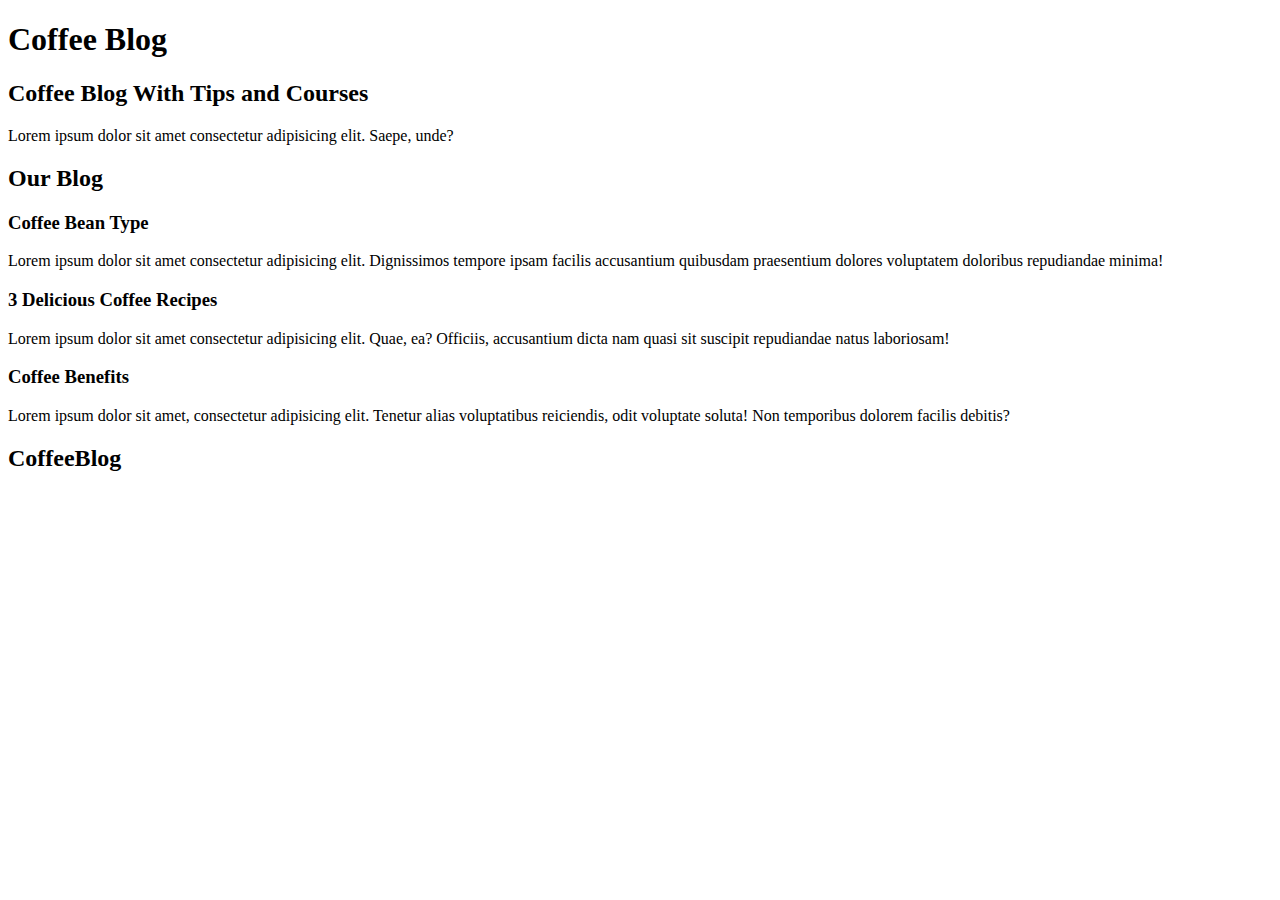
==== index.html @ c62bed42 "Added all needed elements" ====
<!DOCTYPE html>
<html lang="en">
<head>
    <meta charset="UTF-8">
    <meta name="viewport" content="width=device-width, initial-scale=1.0">
    <title>Coffee Blog</title>
</head>
<body>
    <header>
        <h1>Coffee Blog</h1>
        <h2>Coffee Blog With Tips and Courses</h2>
        <p>Lorem ipsum dolor sit amet consectetur adipisicing elit. Saepe, unde?</p>
    </header>
    <main>
        <h2>Our Blog</h2>

        <article>
            <h3>Coffee Bean Type</h3>
            <p>Lorem ipsum dolor sit amet consectetur adipisicing elit. Dignissimos tempore ipsam facilis accusantium quibusdam praesentium dolores voluptatem doloribus repudiandae minima!</p>
        </article>
        
        <article>
            <h3>3 Delicious Coffee Recipes</h3>
            <p>Lorem ipsum dolor sit amet consectetur adipisicing elit. Quae, ea? Officiis, accusantium dicta nam quasi sit suscipit repudiandae natus laboriosam!</p>
        </article>

        <article>
            <h3>Coffee Benefits</h3>
            <p>Lorem ipsum dolor sit amet, consectetur adipisicing elit. Tenetur alias voluptatibus reiciendis, odit voluptate soluta! Non temporibus dolorem facilis debitis?</p>
        </article>
    </main>
    <footer>
        <h2>CoffeeBlog</h2>
    </footer>
</body>
</html>
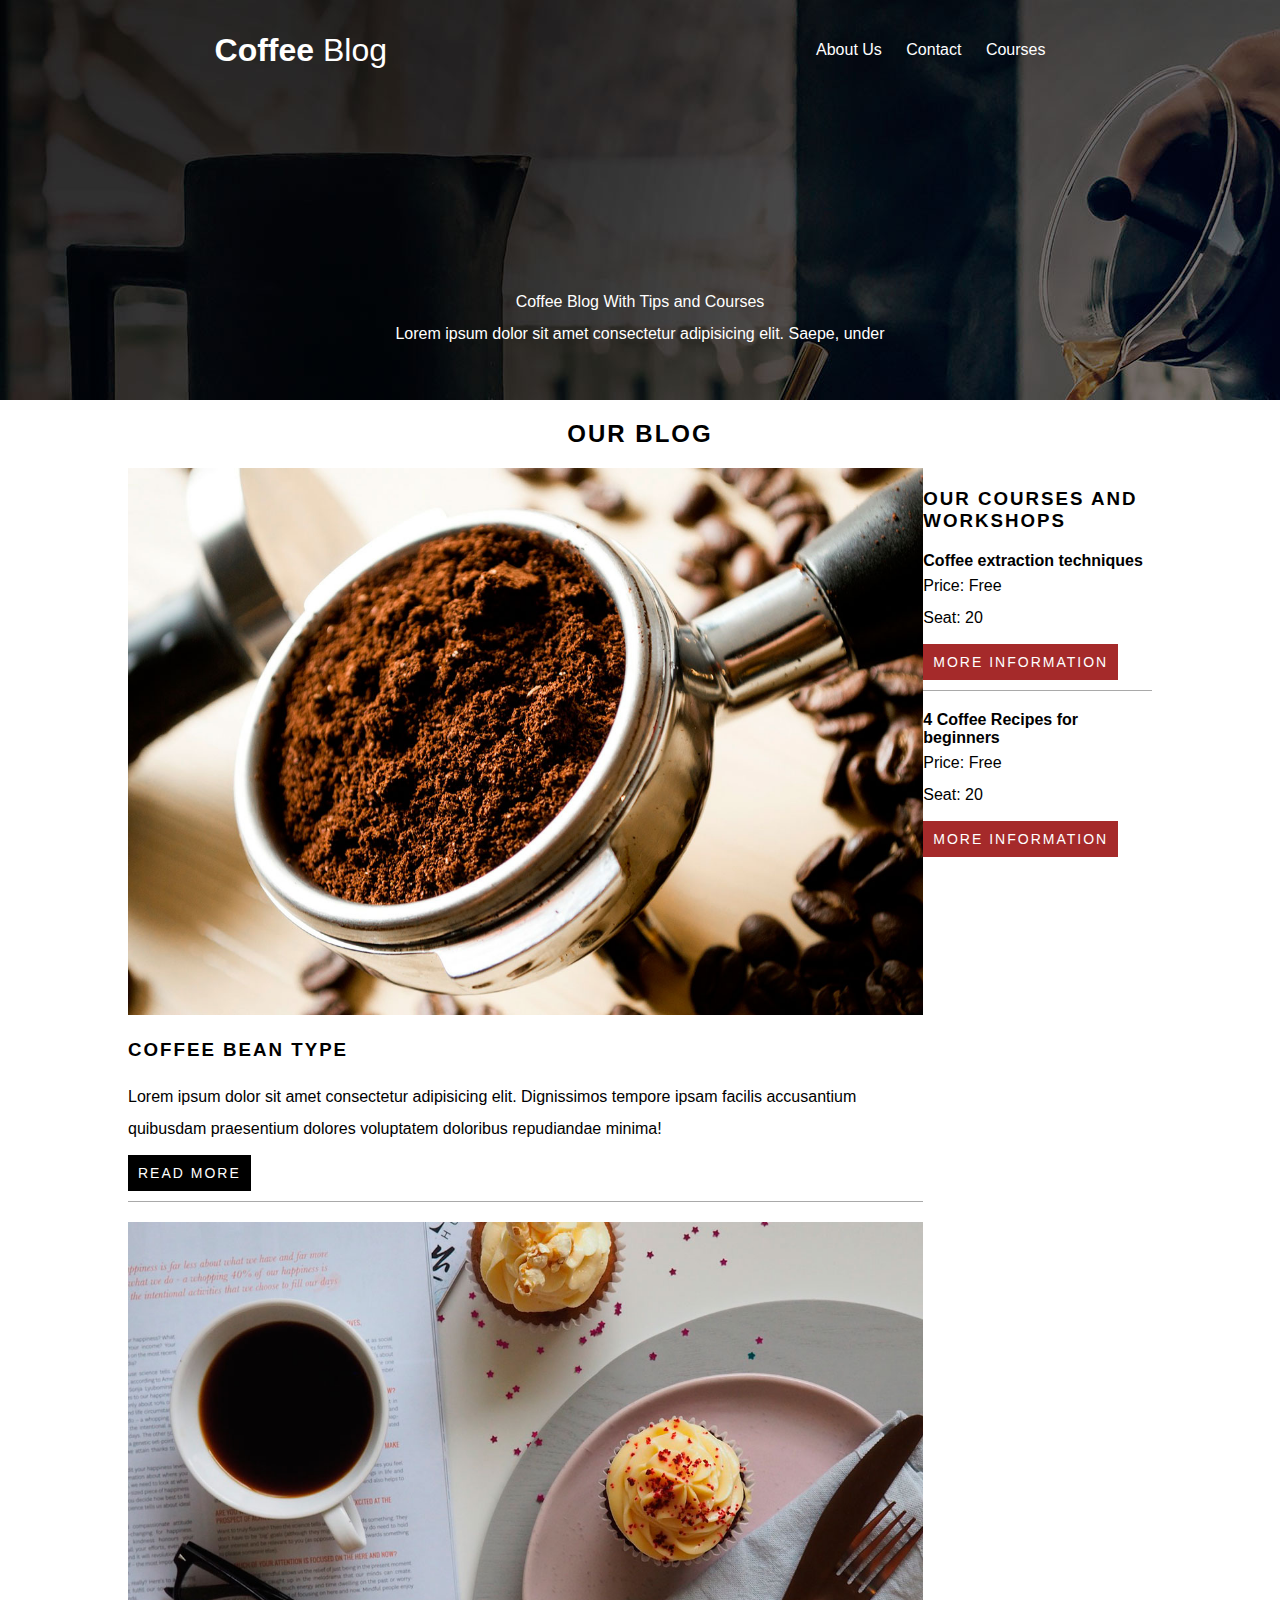
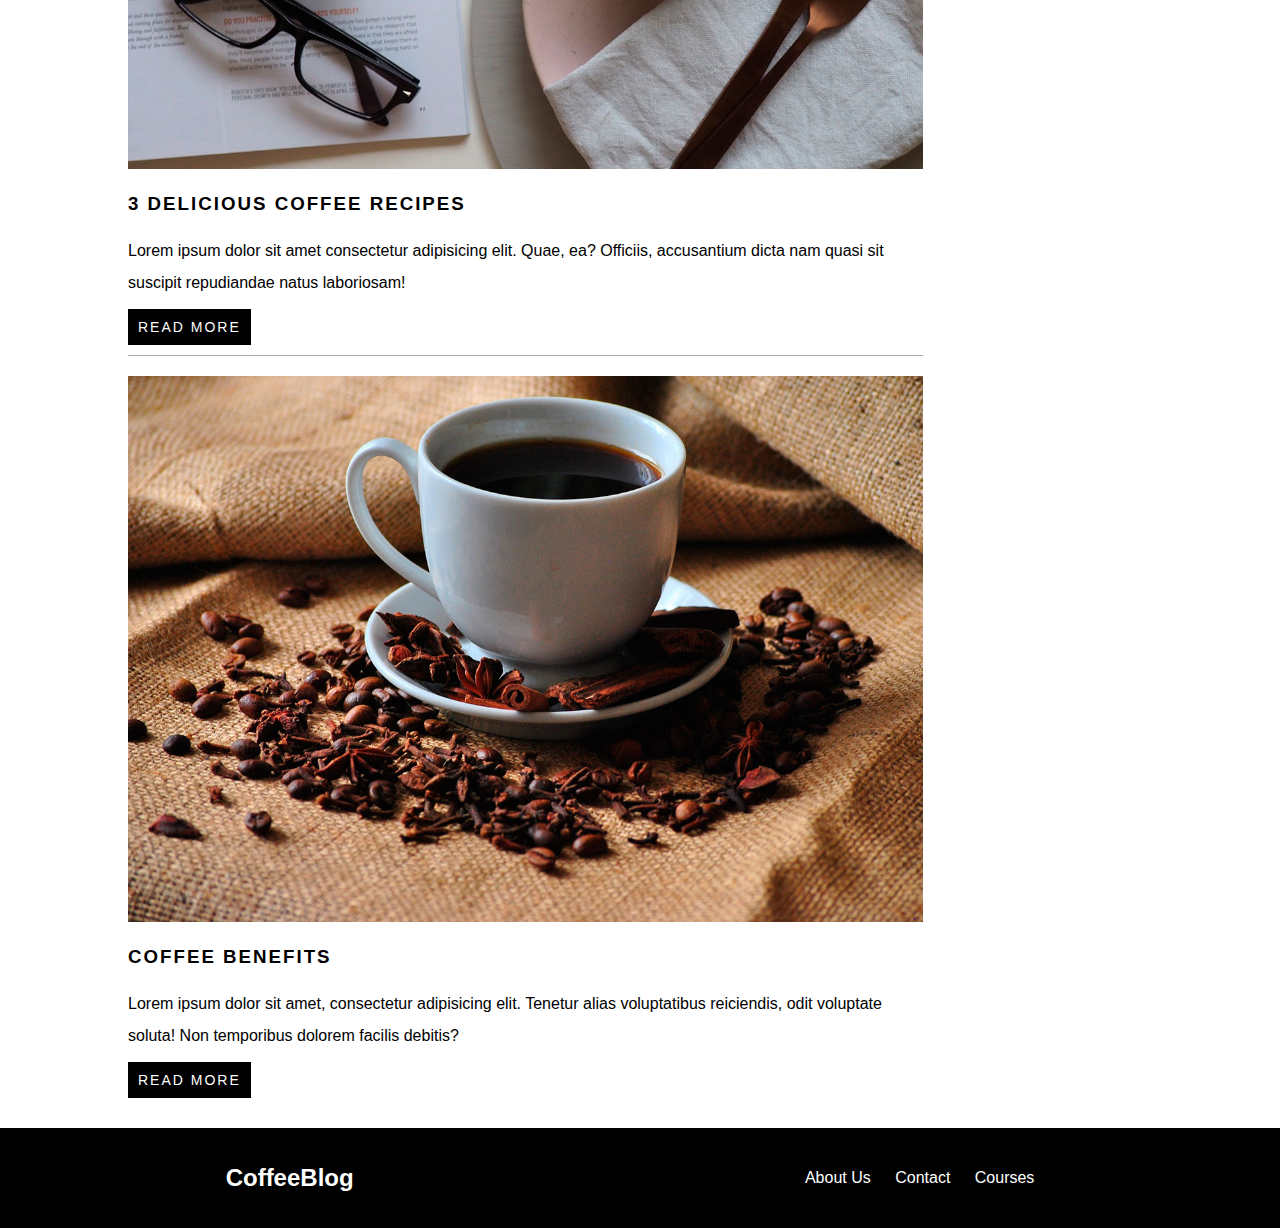
==== commit e93d9cfe: "this is Assignment 2" ====
--- a/index.html
+++ b/index.html
@@ -4,33 +4,83 @@
     <meta charset="UTF-8">
     <meta name="viewport" content="width=device-width, initial-scale=1.0">
     <title>Coffee Blog</title>
+    <link rel="preconnect" href="https://fonts.googleapis.com">
+    <link rel="preconnect" href="https://fonts.gstatic.com" crossorigin>
+    <link href="https://fonts.googleapis.com/css2?family=Protest+Riot&display=swap" rel="stylesheet">
+    <link rel="stylesheet" href="styles/mystyle.css">
+    <link rel="shortcut icon" href="img/favicon (1).ico" type="image/x-icon">
 </head>
 <body>
-    <header>
-        <h1>Coffee Blog</h1>
-        <h2>Coffee Blog With Tips and Courses</h2>
-        <p>Lorem ipsum dolor sit amet consectetur adipisicing elit. Saepe, unde?</p>
+    <header class="site-header">
+        <div class="flex-v">
+            <div class="flex-container">
+                <h1 class="main-title">Coffee <span class="light-text">Blog</span></h1>
+                <nav class="navagation">
+                    <a href="about.html">About Us</a>
+                    <a href="contact.html">Contact</a>
+                    <a href="courses.html">Courses</a>
+                </nav>
+            </div>
+            <div>
+                <p>Coffee Blog With Tips and Courses</p>
+                <p>Lorem ipsum dolor sit amet consectetur adipisicing elit. Saepe, under</p>
+            </div>
+        </div>
     </header>
-    <main>
-        <h2>Our Blog</h2>
+    <main class="container">
+        <h2 class="title">Our Blog</h2>
 
-        <article>
-            <h3>Coffee Bean Type</h3>
-            <p>Lorem ipsum dolor sit amet consectetur adipisicing elit. Dignissimos tempore ipsam facilis accusantium quibusdam praesentium dolores voluptatem doloribus repudiandae minima!</p>
-        </article>
-        
-        <article>
-            <h3>3 Delicious Coffee Recipes</h3>
-            <p>Lorem ipsum dolor sit amet consectetur adipisicing elit. Quae, ea? Officiis, accusantium dicta nam quasi sit suscipit repudiandae natus laboriosam!</p>
-        </article>
+        <div class="flex-main-container">
+            <div class="articles">
+                <article class="article-container">
+                    <img src="img/blog1.jpg" alt="Coffee Beans">
+                    <h3 class="title">Coffee Bean Type</h3>
+                    <p>Lorem ipsum dolor sit amet consectetur adipisicing elit. Dignissimos tempore ipsam facilis accusantium quibusdam praesentium dolores voluptatem doloribus repudiandae minima!</p>
+                    <a href="#" class="btn btn-read-more">Read More</a>
+                </article>
+                
+                <article class="article-container">
+                    <img src="img/blog2.jpg" alt="Coffee Table">
+                    <h3 class="title">3 Delicious Coffee Recipes</h3>
+                    <p>Lorem ipsum dolor sit amet consectetur adipisicing elit. Quae, ea? Officiis, accusantium dicta nam quasi sit suscipit repudiandae natus laboriosam!</p>
+                    <a href="#" class="btn btn-read-more">Read More</a>
+                </article>
 
-        <article>
-            <h3>Coffee Benefits</h3>
-            <p>Lorem ipsum dolor sit amet, consectetur adipisicing elit. Tenetur alias voluptatibus reiciendis, odit voluptate soluta! Non temporibus dolorem facilis debitis?</p>
-        </article>
+                <article class="article-container">
+                    <img src="img/blog3.jpg" alt="Coffee Cup">
+                    <h3 class="title">Coffee Benefits</h3>
+                    <p>Lorem ipsum dolor sit amet, consectetur adipisicing elit. Tenetur alias voluptatibus reiciendis, odit voluptate soluta! Non temporibus dolorem facilis debitis?</p>
+                    <a href="#" class="btn btn-read-more">Read More</a>
+                </article>
+            </div>
+            
+            <div class="course-container">
+            <div class="course-item">
+                <h3 class="title">Our Courses and workshops</h3>
+                <h4>Coffee extraction techniques</h4>
+                <p>Price: Free</p>
+                <p> Seat: 20</p>
+                <a class="btn btn-more-info" href="#" >More Information</a>
+            </div>
+            <div class="course-item">
+                <h4>4 Coffee Recipes for beginners</h4>
+                <p>Price: Free</p>
+                <p> Seat: 20</p>
+                <a class="btn btn-more-info" href="#" >More Information</a>
+            </div>
+            </div>
+        </div>
     </main>
-    <footer>
-        <h2>CoffeeBlog</h2>
+
+    <footer class="footer-container">
+        <div class="flex-container">
+            <h2>CoffeeBlog</h2>
+            <nav class="navagation">
+                <a href="about.html">About Us</a>
+                <a href="contact.html">Contact</a>
+                <a href="courses.html">Courses</a>
+            </nav>
+        </div>
     </footer>
 </body>
 </html>--- a/styles/mystyle.css
+++ b/styles/mystyle.css
@@ -0,0 +1,185 @@
+/*global*/
+*{
+    padding: 0;
+    margin: 0;
+}
+
+body {
+    font-family: arial;
+}
+
+p{
+    line-height: 2;
+}
+
+h2{
+    text-align: center;
+}
+
+a{
+    color:black;
+    text-decoration: none;
+}
+
+img{
+    max-width: 100%;
+}
+
+/*utilities*/
+.container {
+    width: 80%;
+    margin-left: auto;
+    margin-right: auto;
+}
+
+.btn{
+    display: inline-block;
+    text-transform: uppercase;
+    font-size: 14px;
+    letter-spacing: 2px;
+    color: white;
+    padding: 10px;
+    margin: 10px 0;
+}
+
+.btn-read-more{
+    background-color: black;
+}
+
+.btn-more-info{
+    background-color: brown;
+}
+
+.flex-container {
+    display: flex;
+    justify-content: space-around;
+    height: 100px;
+    align-items: center;
+}
+
+.flex-main-container{
+    display: flex;
+    justify-content: space-around;
+}
+
+.flex-v{
+    display: flex;
+    flex-direction: column;
+    justify-content: space-between;
+    height: 350px;
+}
+
+.light-text{
+    font-weight: 300;
+}
+
+/*header*/
+.site-header{
+    background-image: url(../img/banner.jpg);
+    height: 400px;
+}
+.site-header p{
+    color: white;
+    text-align: center;
+}
+
+.main-title{
+    color: white;
+    text-align: center;
+}
+
+.contact-header{
+    background-color: black;
+    height: 100px;
+}
+
+/*nav*/
+.navagation {
+    text-align: center;
+    margin: 10px 0;
+}
+
+.navagation a{
+    color: white;
+    margin-right: 20px;
+}
+
+/*main*/
+.title {
+    margin: 20px 0;
+    text-transform: uppercase;
+    letter-spacing: 2px;
+}
+
+.main-contact{
+    height: 80vh;
+} 
+
+/*article*/
+.articles{
+
+}
+.article-container{
+    border-bottom: 1px solid darkgrey;
+    margin-bottom: 20px;
+}
+
+.article-container:last-child{
+    border-bottom: none;
+}
+
+/*courses*/
+.course-container{
+
+}
+
+.course-item{
+    border-bottom: 1px solid darkgrey;
+    margin-bottom: 20px;
+}
+
+.course-item:last-child{
+    border-bottom: none;
+}
+
+/*footer*/
+.footer-container {
+    background-color: black;
+    color:white;
+    text-align: center;
+    height: 100px;
+}
+
+/*contact*/
+.contact-flex{
+    margin-top: 30px;
+    display: flex;
+    flex-direction: column;
+}
+
+.form-container{
+    background-color: white;
+    padding: 30px;
+    margin-top: -30px;
+}
+
+.input-container{
+    margin-bottom: 15px;
+}
+
+.input-container label{
+    display: inline-block;
+    width: 100px;
+    text-align: right;
+}
+
+.input-container input, .input-container textarea{
+    width: 80%;
+    padding: 3px;
+}
+
+.btn-container{
+    display: flex;
+    flex-direction: row;
+    justify-content: flex-end;
+}